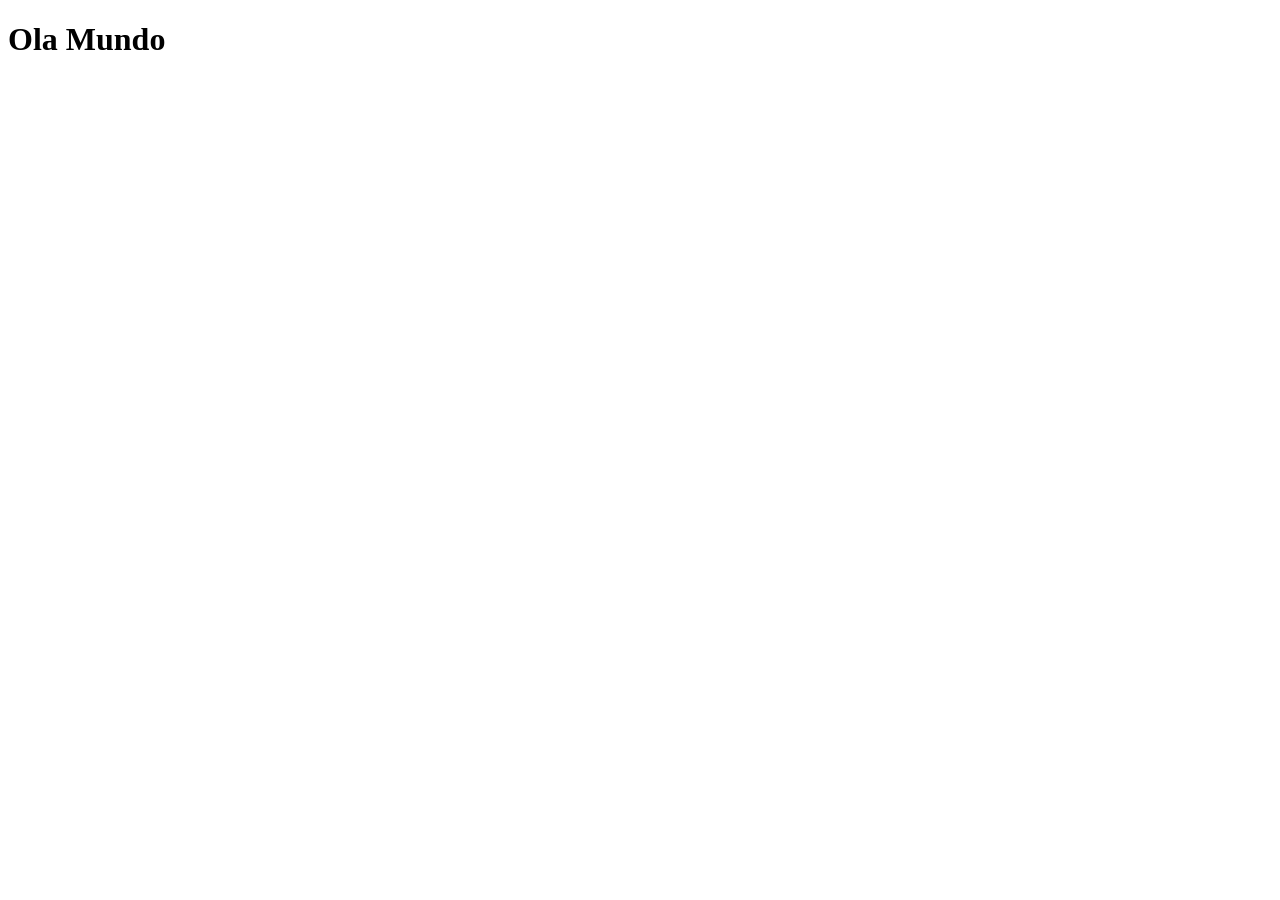
==== index.html @ 176b838e "criei a pagina principal" ====
<!DOCTYPE html>
<html lang="pt-br">
<head>
    <meta charset="UTF-8">
    <meta name="viewport" content="width=device-width, initial-scale=1.0">
    <title>Projeto Redes Sociais</title>
    <link rel="shortcut icon" href="favicon.ico" type="image/x-icon">
</head>
<body>
    <h1>Ola Mundo</h1>
    
</body>
</html>
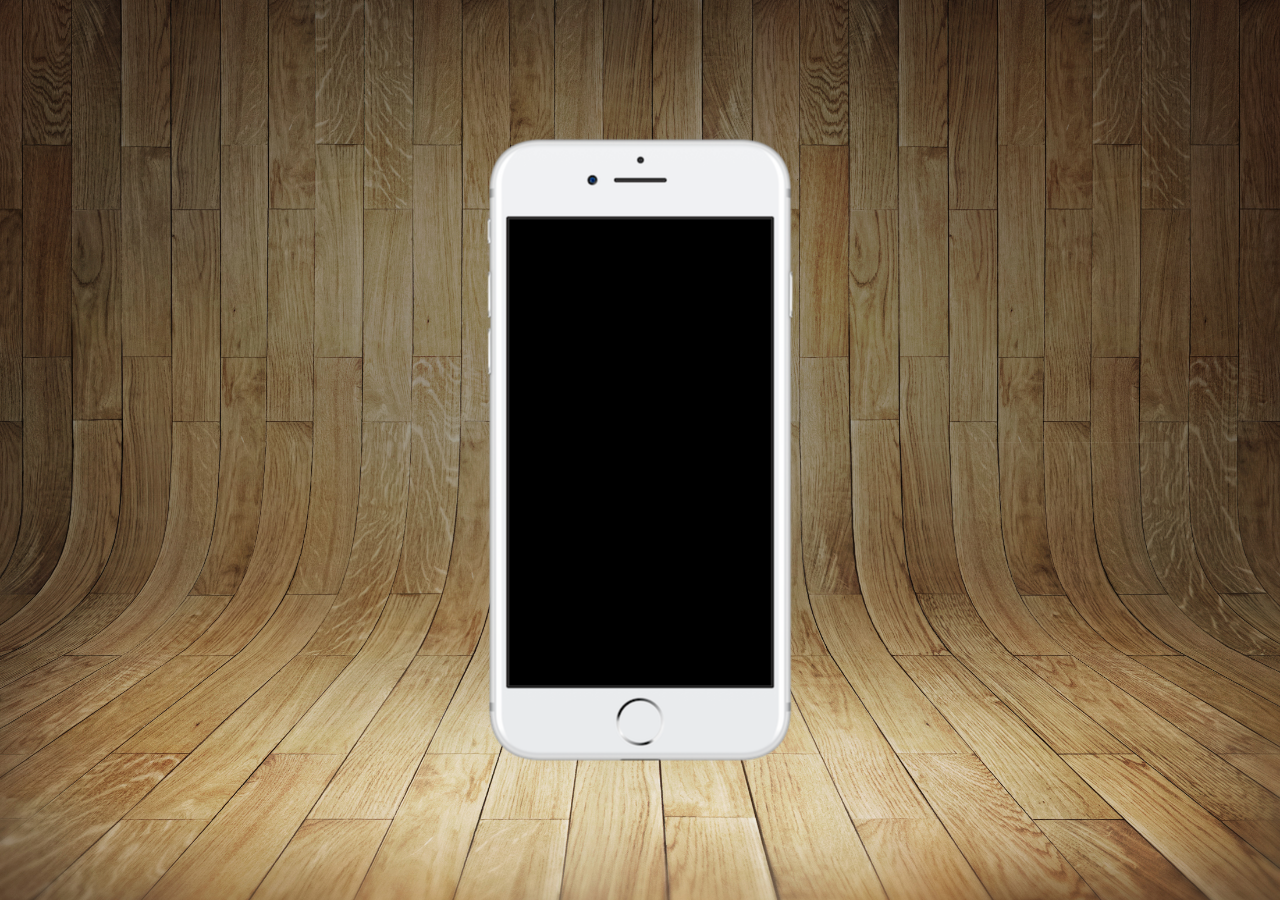
==== commit 4441c3e3: "fundo e telefone" ====
--- a/index.html
+++ b/index.html
@@ -5,9 +5,20 @@
     <meta name="viewport" content="width=device-width, initial-scale=1.0">
     <title>Projeto Redes Sociais</title>
     <link rel="shortcut icon" href="favicon.ico" type="image/x-icon">
+    <link rel="stylesheet" href="stylos/style.css">
 </head>
 <body>
-    <h1>Ola Mundo</h1>
+    <main>
+        <section id="telefone">
+
+        </section>
+        
+        <section id="redes-sociais">
+
+        </section>
+
+    </main>
+   
     
 </body>
 </html>
--- a/stylos/style.css
+++ b/stylos/style.css
@@ -0,0 +1,35 @@
+@charset "UTF-8";
+
+*{
+    margin: 0px;
+    padding: 0px;
+    font-family: Arial, Helvetica, sans-serif;
+}
+
+html, body{
+    height: 100vh;
+    width: 100vw;
+    background-color: black;
+}
+
+body{
+    background: url(../imagens/fundo-madeira.jpg) no-repeat top center;
+    background-size: cover;
+    background-attachment: fixed;
+}
+main{
+    height: 100vh;
+    position: relative;
+}
+section#telefone{
+    position: absolute;
+    top: 50%;
+    left: 50%;
+    transform: translate(-50%, -50%);
+    
+    height: 627px;
+    width: 311px;
+    background: url(../imagens/frame-iphone.png) no-repeat;
+    
+    
+}
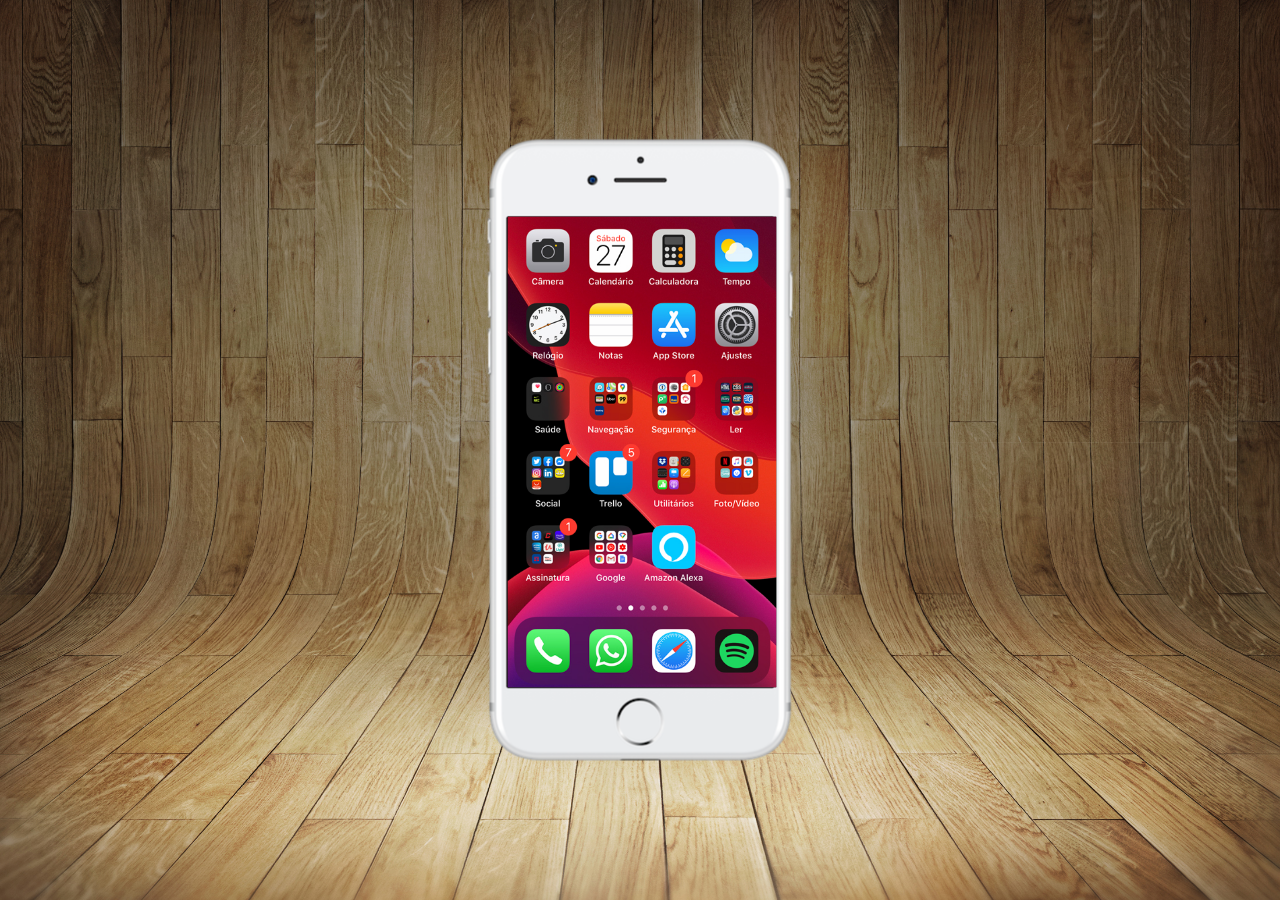
==== commit e2097ab7: "criei a tela home no celular" ====
--- a/index.html
+++ b/index.html
@@ -10,6 +10,7 @@
 <body>
     <main>
         <section id="telefone">
+            <iframe src="home.html" frameborder="0" name="tela" id="tela"></iframe>
 
         </section>
         
--- a/stylos/style.css
+++ b/stylos/style.css
@@ -16,6 +16,7 @@
     background: url(../imagens/fundo-madeira.jpg) no-repeat top center;
     background-size: cover;
     background-attachment: fixed;
+    
 }
 main{
     height: 100vh;
@@ -30,6 +31,12 @@
     height: 627px;
     width: 311px;
     background: url(../imagens/frame-iphone.png) no-repeat;
-    
-    
+}
+
+iframe#tela{
+    position: relative;
+    top: 80px;
+    left: 23px;
+    width: 269px;
+    height: 471px;
 }
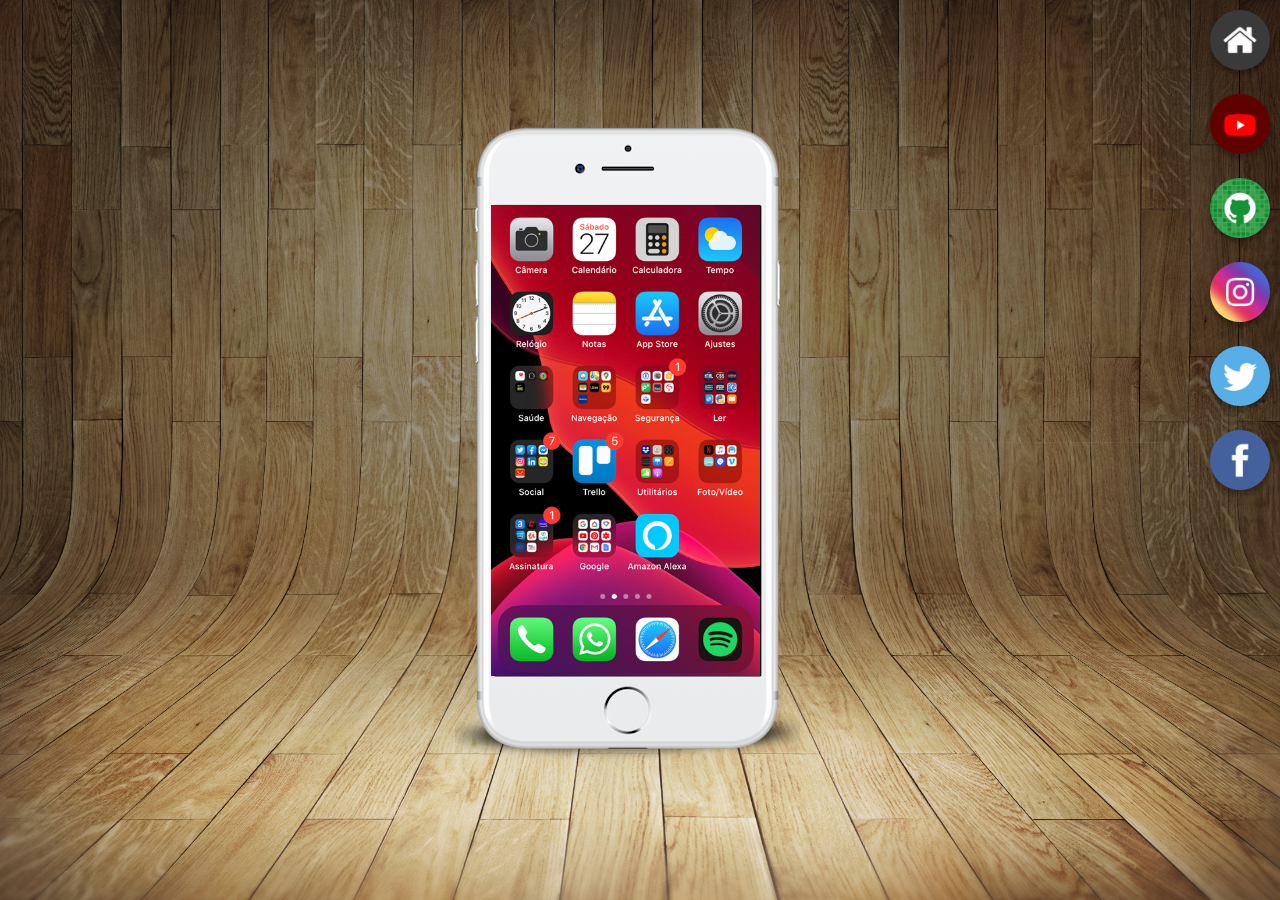
==== commit 9ad4faa2: "criei botão lateral" ====
--- a/index.html
+++ b/index.html
@@ -15,6 +15,14 @@
         </section>
         
         <section id="redes-sociais">
+            
+            <a href="#" target="tela"><img src="imagens/logo-home.jpg" alt=""></a><br>
+            <a href="#" target="tela"><img src="imagens/logo-youtube.jpg" alt=""></a><br>
+            <a href="#" target="tela"><img src="imagens/logo-github.jpg" alt=""></a><br>
+            <a href="#" target="tela"><img src="imagens/logo-instagram.jpg" alt=""></a><br>
+            <a href="#" target="tela"><img src="imagens/logo-twitter.jpg" alt=""></a><br>
+            <a href="#" target="tela"><img src="imagens/logo-facebook.jpg" alt=""></a><br>
+
 
         </section>
 
--- a/stylos/style.css
+++ b/stylos/style.css
@@ -28,15 +28,36 @@
     left: 50%;
     transform: translate(-50%, -50%);
     
-    height: 627px;
-    width: 311px;
-    background: url(../imagens/frame-iphone.png) no-repeat;
+    height: 650px;
+    width: 370px;
+    background: url(../imagens/frame-iphone2.png) no-repeat;
 }
 
 iframe#tela{
     position: relative;
     top: 80px;
-    left: 23px;
+    left: 36px;
     width: 269px;
     height: 471px;
+}
+
+section#redes-sociais > a > img{
+    width: 60px;
+    margin: 10px;
+    border-radius: 50%;
+    box-shadow: 0px 5px 5px rgba(0, 0, 0, 0.295);
+    box-sizing: border-box;
+}
+
+section#redes-sociais{
+    text-align: right;
+       
+
+}
+
+section#redes-sociais img:hover{
+    border: 2px solid rgba(255, 255, 255, 0.247);
+    transform: scale(1.2);
+    box-shadow: 0px 8px 5px rgba(0, 0, 5, 0.781);
+    transition: transform 0.2s , border 0.3s;
 }
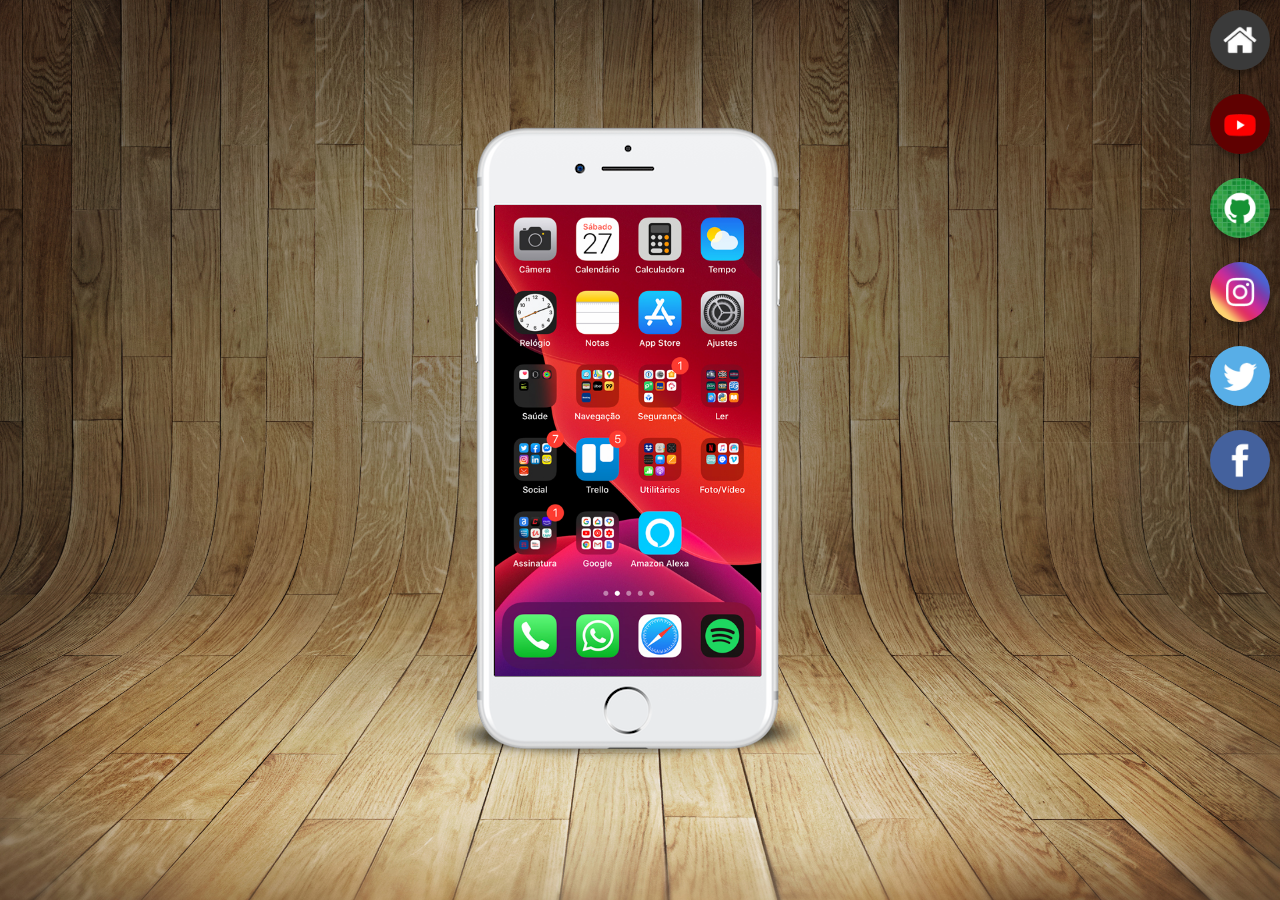
==== commit d78562a8: "exercicio completado" ====
--- a/index.html
+++ b/index.html
@@ -16,12 +16,12 @@
         
         <section id="redes-sociais">
             
-            <a href="#" target="tela"><img src="imagens/logo-home.jpg" alt=""></a><br>
-            <a href="#" target="tela"><img src="imagens/logo-youtube.jpg" alt=""></a><br>
-            <a href="#" target="tela"><img src="imagens/logo-github.jpg" alt=""></a><br>
-            <a href="#" target="tela"><img src="imagens/logo-instagram.jpg" alt=""></a><br>
-            <a href="#" target="tela"><img src="imagens/logo-twitter.jpg" alt=""></a><br>
-            <a href="#" target="tela"><img src="imagens/logo-facebook.jpg" alt=""></a><br>
+            <a href="home.html" target="tela"><img src="imagens/logo-home.jpg" alt=""></a><br>
+            <a href="youtube.html" target="tela"><img src="imagens/logo-youtube.jpg" alt=""></a><br>
+            <a href="github.html" target="tela"><img src="imagens/logo-github.jpg" alt=""></a><br>
+            <a href="instagram.html" target="tela"><img src="imagens/logo-instagram.jpg" alt=""></a><br>
+            <a href="twitter.html" target="tela"><img src="imagens/logo-twitter.jpg" alt=""></a><br>
+            <a href="facebook.html" target="tela"><img src="imagens/logo-facebook.jpg" alt=""></a><br>
 
 
         </section>
--- a/stylos/style.css
+++ b/stylos/style.css
@@ -36,8 +36,8 @@
 iframe#tela{
     position: relative;
     top: 80px;
-    left: 36px;
-    width: 269px;
+    left: 40px;
+    width: 266px;
     height: 471px;
 }
 
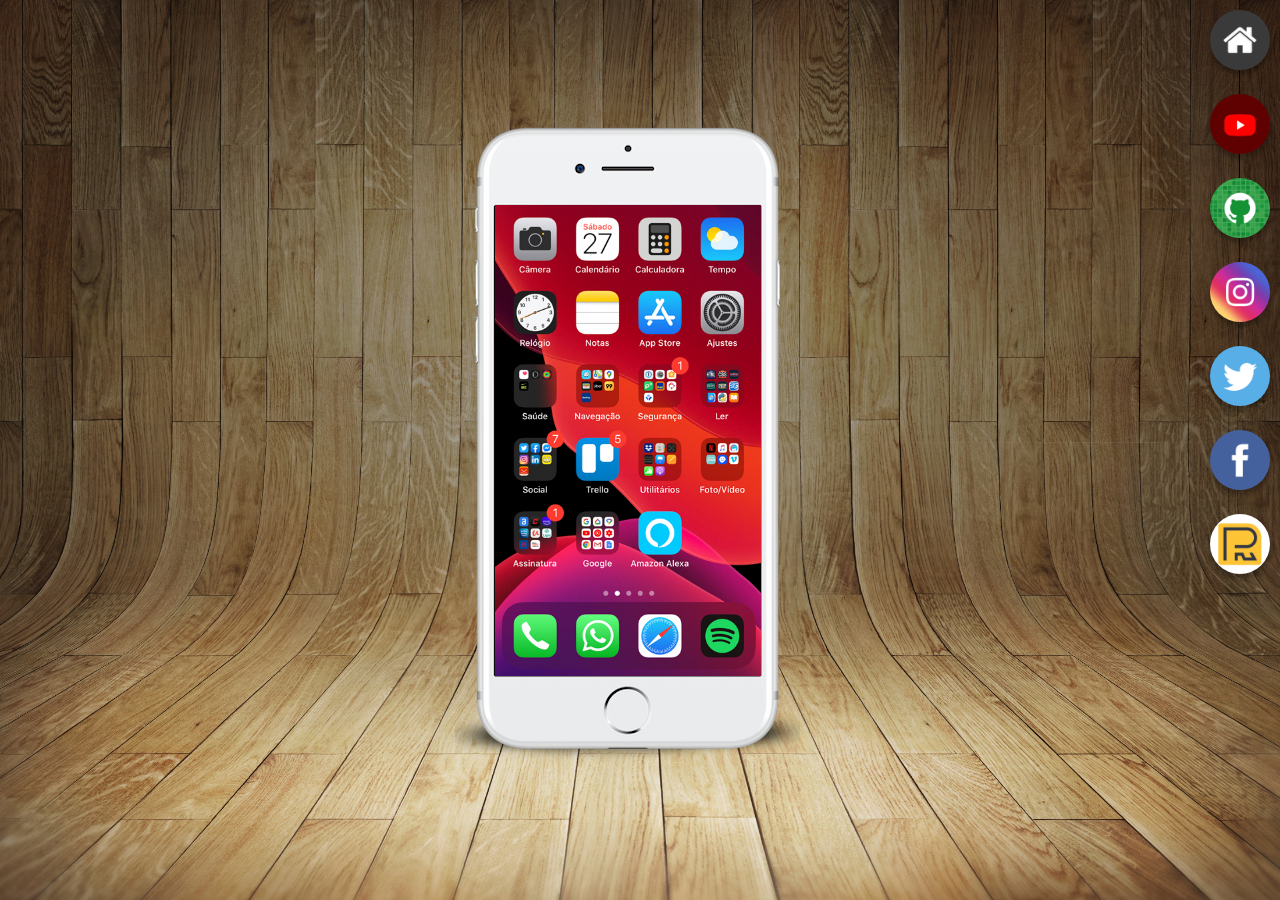
==== commit a1d25d91: "algumas mudança no desafio" ====
--- a/index.html
+++ b/index.html
@@ -22,6 +22,7 @@
             <a href="instagram.html" target="tela"><img src="imagens/logo-instagram.jpg" alt=""></a><br>
             <a href="twitter.html" target="tela"><img src="imagens/logo-twitter.jpg" alt=""></a><br>
             <a href="facebook.html" target="tela"><img src="imagens/logo-facebook.jpg" alt=""></a><br>
+            <a href="ramopet.html" target="tela"> <img src="imagens/logo ramo pet.jpg" alt=""></a>
 
 
         </section>
